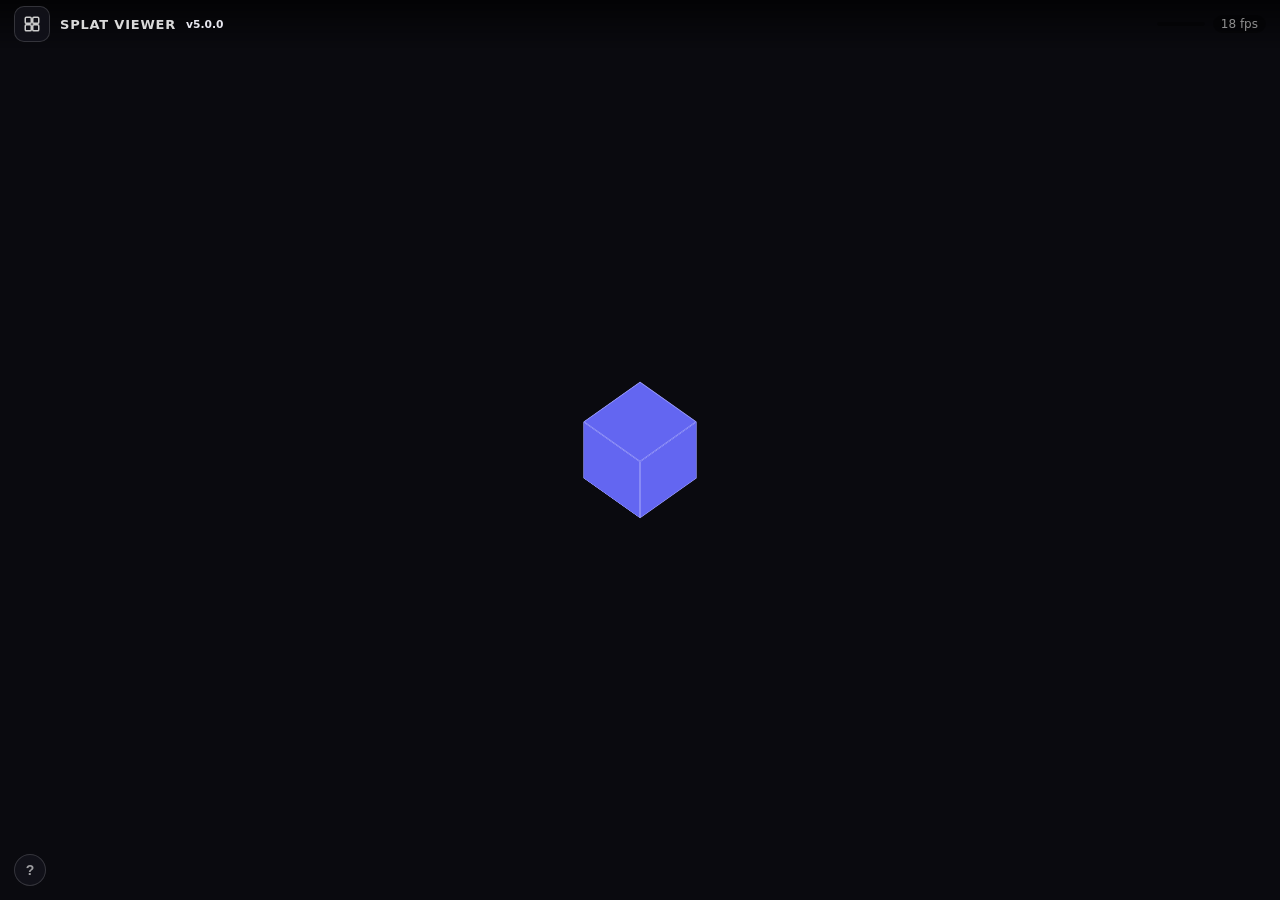
==== index.html @ e03b316d "Update index.html" ====
<!DOCTYPE html>
<html lang="en" dir="ltr">

<head>
	<title>Gaussian Splat Viewer</title>
	<meta charset="utf-8" />
	<meta name="viewport" content="width=device-width, initial-scale=1, minimum-scale=1, maximum-scale=1, user-scalable=no" />
	<meta name="apple-mobile-web-app-capable" content="yes" />
	<meta name="mobile-web-app-capable" content="yes" />
	<meta name="apple-mobile-web-app-status-bar-style" content="black-translucent" />
	<link rel="stylesheet" href="https://unpkg.com/leaflet@1.9.4/dist/leaflet.css" integrity="sha256-p4NxAoJBhIIN+hmNHrzRCf9tD/miZyoHS5obTRR9BMY=" crossorigin="" />
	<script src="https://unpkg.com/leaflet@1.9.4/dist/leaflet.js"></script>
	<style>
		/* Highlight for active splat marker on map */
		.splat-marker.active .splat-marker-thumb {
			box-shadow: 0 0 0 4px #22c55e, 0 2px 12px rgba(0,0,0,0.6);
			border-color: #22c55e;
		}
		*, *::before, *::after { box-sizing: border-box; }


		   body {
			   overflow: hidden;
			   margin: 0;
			   height: 100svh;
			   width: 100vw;
			   font-family: 'Segoe UI', system-ui, sans-serif;
			   background: #0a0a0f;
			   color: #e8e8f0;
			   /* Add safe area for iOS/Android */
			   padding-top: env(safe-area-inset-top, 0px);
			   padding-bottom: env(safe-area-inset-bottom, 0px);
			   padding-left: env(safe-area-inset-left, 0px);
			   padding-right: env(safe-area-inset-right, 0px);
		   }

		   #canvas {
			   display: block;
			   position: absolute;
			   top: env(safe-area-inset-top, 0px);
			   left: env(safe-area-inset-left, 0px);
			   width: calc(100vw - env(safe-area-inset-left, 0px) - env(safe-area-inset-right, 0px));
			   height: calc(100svh - env(safe-area-inset-top, 0px) - env(safe-area-inset-bottom, 0px));
			   touch-action: none;
		   }

		/* ── Top HUD ── */
		#hud-top {
			position: absolute;
			top: 0; left: 0; right: 0;
			height: 48px;
			z-index: 200;
			display: flex;
			align-items: center;
			padding: 0 14px;
			gap: 10px;
			background: linear-gradient(to bottom, rgba(0,0,0,0.65), transparent);
			pointer-events: none;
		}

		#hud-left {
			display: flex;
			align-items: center;
			gap: 10px;
			min-width: 0;
		}

		#hud-right {
			display: flex;
			align-items: center;
			gap: 8px;
			margin-left: auto;
		}

		#app-title {
			font-size: 13px;
			font-weight: 600;
			letter-spacing: 0.06em;
			color: rgba(255,255,255,0.85);
			text-transform: uppercase;
			white-space: nowrap;
		}

		#fps {
			font-size: 12px;
			font-variant-numeric: tabular-nums;
			color: rgba(255,255,255,0.55);
			background: rgba(0,0,0,0.35);
			padding: 2px 8px;
			border-radius: 20px;
		}

		#camid {
			font-size: 12px;
			color: rgba(255,255,255,0.55);
			background: rgba(0,0,0,0.35);
			padding: 2px 8px;
			border-radius: 20px;
			min-width: 48px;
			text-align: center;
		}

		/* ── Splat browser button ── */
		#splat-browser-btn {
			position: relative;
			z-index: 510;
			width: 36px; height: 36px;
			border-radius: 10px;
			border: 1px solid rgba(255,255,255,0.15);
			background: rgba(20,20,30,0.75);
			backdrop-filter: blur(8px);
			cursor: pointer;
			display: flex; align-items: center; justify-content: center;
			pointer-events: all;
			transition: background 0.2s;
		}
		#splat-browser-btn:hover { background: rgba(40,40,60,0.85); }
		#splat-browser-btn svg { width: 18px; height: 18px; fill: none; stroke: #ccc; stroke-width: 2; }

		/* ── Full-page splat browser overlay ── */
		   #splat-overlay {
			   position: fixed;
			   inset: 0;
			   z-index: 500;
			   background: rgba(6,6,14,0.97);
			   backdrop-filter: blur(20px);
			   display: flex;
			   flex-direction: column;
			   opacity: 0;
			   pointer-events: none;
			   transition: opacity 0.22s ease;
			   height: 100svh;
			   width: 100vw;
			   overflow: hidden;
		   }
		   #splat-overlay.open {
			   opacity: 1;
			   pointer-events: all;
		   }

		   #overlay-header {
			   display: flex;
			   align-items: center;
			   gap: 14px;
			   padding: 16px 24px 12px;
			   border-bottom: 1px solid rgba(255,255,255,0.07);
			   flex-shrink: 0;
		   }
		#overlay-close {
			width: 34px; height: 34px;
			border-radius: 8px;
			border: 1px solid rgba(255,255,255,0.15);
			background: rgba(255,255,255,0.07);
			color: rgba(255,255,255,0.75);
			cursor: pointer;
			display: flex; align-items: center; justify-content: center;
			font-size: 15px;
			transition: background 0.15s;
			flex-shrink: 0;
		}
		#overlay-close:hover { background: rgba(255,255,255,0.16); }
		#overlay-title {
			font-size: 16px;
			font-weight: 700;
			color: rgba(255,255,255,0.9);
			letter-spacing: 0.03em;
		}
		#overlay-count {
			font-size: 12px;
			color: rgba(255,255,255,0.3);
			margin-left: 2px;
		}

		/* ── Map button in overlay header ── */
		#overlay-map-btn {
			margin-left: auto;
			width: 34px; height: 34px;
			border-radius: 8px;
			border: 1px solid rgba(255,255,255,0.15);
			background: rgba(255,255,255,0.07);
			color: rgba(255,255,255,0.75);
			cursor: pointer;
			display: flex; align-items: center; justify-content: center;
			font-size: 16px;
			transition: background 0.15s;
			flex-shrink: 0;
		}
		#overlay-map-btn:hover { background: rgba(255,255,255,0.16); }

		/* ── Map overlay ── */
		#map-overlay {
			position: fixed;
			inset: 0;
			z-index: 600;
			background: rgba(6,6,14,0.98);
			display: flex;
			flex-direction: column;
			opacity: 0;
			pointer-events: none;
			transition: opacity 0.22s ease;
			height: 100svh;
			width: 100vw;
			overflow: hidden;
		}
		#map-overlay.open {
			opacity: 1;
			pointer-events: all;
		}
		#map-header {
			display: flex;
			align-items: center;
			gap: 14px;
			padding: 16px 24px 12px;
			border-bottom: 1px solid rgba(255,255,255,0.07);
			flex-shrink: 0;
		}
		#map-close {
			width: 34px; height: 34px;
			border-radius: 8px;
			border: 1px solid rgba(255,255,255,0.15);
			background: rgba(255,255,255,0.07);
			color: rgba(255,255,255,0.75);
			cursor: pointer;
			display: flex; align-items: center; justify-content: center;
			font-size: 15px;
			transition: background 0.15s;
			flex-shrink: 0;
		}
		#map-close:hover { background: rgba(255,255,255,0.16); }
		#map-title {
			font-size: 16px;
			font-weight: 700;
			color: rgba(255,255,255,0.9);
			letter-spacing: 0.03em;
		}
		#leaflet-map {
			flex: 1 1 0;
			min-height: 0;
			width: 100%;
		}
		/* Custom splat waypoint marker */
		.splat-marker {
			width: 72px;
			cursor: pointer;
			text-align: center;
		}
		.splat-marker-thumb {
			width: 64px; height: 40px;
			border-radius: 8px;
			overflow: hidden;
			border: 2px solid rgba(99,102,241,0.8);
			box-shadow: 0 2px 12px rgba(0,0,0,0.6);
			background: #1e1e3a;
			display: flex; align-items: center; justify-content: center;
			font-size: 22px;
			margin: 0 auto;
		}
		.splat-marker-thumb img {
			width: 100%; height: 100%;
			object-fit: cover;
			display: block;
		}
		.splat-marker-label {
			margin-top: 3px;
			font-size: 10px;
			font-weight: 600;
			color: #fff;
			text-shadow: 0 1px 4px rgba(0,0,0,0.9);
			white-space: nowrap;
			overflow: hidden;
			text-overflow: ellipsis;
			max-width: 72px;
		}
		.splat-marker-pin {
			width: 2px; height: 8px;
			background: rgba(99,102,241,0.8);
			margin: 0 auto;
		}

		   #overlay-filters {
			   display: flex;
			   align-items: center;
			   gap: 8px;
			   padding: 10px 24px;
			   flex-wrap: wrap;
			   flex-shrink: 0;
		   }
		.filter-chip {
			padding: 5px 14px;
			border-radius: 20px;
			border: 1px solid rgba(255,255,255,0.14);
			background: rgba(255,255,255,0.05);
			color: rgba(255,255,255,0.55);
			font-size: 12px;
			cursor: pointer;
			transition: background 0.15s, border-color 0.15s, color 0.15s;
			white-space: nowrap;
			user-select: none;
		}
		.filter-chip:hover { background: rgba(255,255,255,0.1); color: #fff; }
		.filter-chip.active {
			background: rgba(99,102,241,0.22);
			border-color: rgba(99,102,241,0.65);
			color: #a5b4fc;
		}
		#year-filter {
			padding: 5px 10px;
			border-radius: 20px;
			border: 1px solid rgba(255,255,255,0.14);
			background: rgba(255,255,255,0.05);
			color: rgba(255,255,255,0.55);
			font-size: 12px;
			cursor: pointer;
			outline: none;
			margin-left: auto;
		}
		#year-filter option { background: #1a1a2e; color: #fff; }

		   #splat-grid {
			   flex: 1 1 0;
			   min-height: 0;
			   overflow-y: auto;
			   overflow-x: hidden;
			   padding: 20px 24px;
			   display: grid;
			   grid-template-columns: repeat(auto-fill, 280px);
			   grid-auto-rows: min-content;
			   gap: 14px;
			   align-content: start;
			   justify-content: center;
			   -webkit-overflow-scrolling: touch;
		   }
		#splat-grid::-webkit-scrollbar { width: 6px; }
		#splat-grid::-webkit-scrollbar-thumb { background: rgba(255,255,255,0.14); border-radius: 3px; }

		   .splat-card {
			   border-radius: 12px;
			   overflow: hidden;
			   cursor: pointer;
			   border: 1.5px solid rgba(255,255,255,0.07);
			   background: rgba(255,255,255,0.04);
			   transition: border-color 0.15s, transform 0.15s, box-shadow 0.15s;
			   position: relative;
		   }
		.splat-card:hover {
			border-color: rgba(255,255,255,0.2);
			transform: translateY(-2px);
			box-shadow: 0 8px 24px rgba(0,0,0,0.45);
		}
		.splat-card.active {
			border-color: rgba(99,102,241,0.7);
			box-shadow: 0 0 0 2px rgba(99,102,241,0.22), 0 8px 24px rgba(0,0,0,0.45);
		}
		.splat-card-thumb {
			width: 100%;
			aspect-ratio: 16 / 10;
			background: linear-gradient(135deg, #1e1e3a 0%, #2a2a50 100%);
			overflow: hidden;
		}
		.splat-card-thumb img {
			width: 100%; height: 100%;
			object-fit: cover;
			display: block;
			transition: transform 0.3s;
		}
		.splat-card:hover .splat-card-thumb img { transform: scale(1.05); }
		.splat-card-thumb-emoji {
			display: flex; align-items: center; justify-content: center;
			font-size: 32px;
			width: 100%; height: 100%;
		}
		.splat-card-body { padding: 10px 12px 12px; }
		.splat-card-name {
			font-size: 13px;
			font-weight: 600;
			color: rgba(255,255,255,0.88);
			margin-bottom: 5px;
			white-space: nowrap;
			overflow: hidden;
			text-overflow: ellipsis;
		}
		.splat-card-meta {
			display: flex;
			align-items: center;
			gap: 5px;
			flex-wrap: wrap;
		}
		.splat-tag {
			font-size: 10px;
			padding: 2px 7px;
			border-radius: 10px;
			background: rgba(99,102,241,0.16);
			color: #a5b4fc;
			border: 1px solid rgba(99,102,241,0.28);
			white-space: nowrap;
		}
		.splat-year {
			font-size: 10px;
			padding: 2px 7px;
			border-radius: 10px;
			background: rgba(255,255,255,0.07);
			color: rgba(255,255,255,0.4);
			border: 1px solid rgba(255,255,255,0.1);
			margin-left: auto;
		}
		.splat-card-active-badge {
			position: absolute;
			top: 8px; right: 8px;
			background: rgba(99,102,241,0.88);
			color: #fff;
			font-size: 10px;
			font-weight: 700;
			padding: 2px 8px;
			border-radius: 10px;
			letter-spacing: 0.04em;
		}
		#overlay-empty {
			grid-column: 1 / -1;
			text-align: center;
			padding: 60px 0;
			color: rgba(255,255,255,0.25);
			font-size: 14px;
		}

		/* ── Help panel (bottom-left) ── */
		#help-toggle {
			position: absolute;
			bottom: 14px; left: 14px;
			z-index: 200;
			width: 32px; height: 32px;
			border-radius: 50%;
			border: 1px solid rgba(255,255,255,0.15);
			background: rgba(20,20,30,0.75);
			backdrop-filter: blur(8px);
			cursor: pointer;
			display: flex; align-items: center; justify-content: center;
			font-size: 14px; font-weight: 700;
			color: rgba(255,255,255,0.6);
			pointer-events: all;
			transition: background 0.2s;
		}
		#help-toggle:hover { background: rgba(40,40,60,0.9); }

		#help-panel {
			position: absolute;
			bottom: 54px; left: 14px;
			z-index: 200;
			width: 240px;
			background: rgba(10,10,20,0.92);
			backdrop-filter: blur(12px);
			border: 1px solid rgba(255,255,255,0.1);
			border-radius: 12px;
			padding: 14px;
			font-size: 11px;
			line-height: 1.7;
			color: rgba(255,255,255,0.7);
			display: none;
			pointer-events: all;
		}
		#help-panel.show { display: block; }
		#help-panel h4 {
			margin: 0 0 8px;
			font-size: 11px;
			letter-spacing: 0.08em;
			text-transform: uppercase;
			color: rgba(255,255,255,0.4);
		}
		#help-panel .help-row {
			display: flex; justify-content: space-between; gap: 8px;
		}
		#help-panel .help-key {
			background: rgba(255,255,255,0.1);
			border-radius: 4px;
			padding: 1px 5px;
			font-family: monospace;
			font-size: 10px;
			color: #a5b4fc;
		}

		/* ── Loading spinner ── */
		.scene, #message {
			position: absolute;
			display: flex;
			top: 0; right: 0; left: 0; bottom: 0;
			z-index: 2;
			height: 100%; width: 100%;
			align-items: center;
			justify-content: center;
		}
		#message {
			font-weight: bold;
			font-size: large;
			color: #f87171;
			pointer-events: none;
		}
		.cube-wrapper { transform-style: preserve-3d; }
		.cube {
			transform-style: preserve-3d;
			transform: rotateX(45deg) rotateZ(45deg);
			animation: rotation 2s infinite;
		}
		.cube-faces {
			transform-style: preserve-3d;
			height: 80px; width: 80px;
			position: relative;
			transform-origin: 0 0;
			transform: translateX(0) translateY(0) translateZ(-40px);
		}
		.cube-face {
			position: absolute;
			inset: 0;
			background: #6366f1;
			border: solid 1px rgba(255,255,255,0.3);
		}
		.cube-face.top    { transform: translateZ(80px); }
		.cube-face.front  { transform-origin: 0 50%; transform: rotateY(-90deg); }
		.cube-face.back   { transform-origin: 0 50%; transform: rotateY(-90deg) translateZ(-80px); }
		.cube-face.right  { transform-origin: 50% 0; transform: rotateX(-90deg) translateY(-80px); }
		.cube-face.left   { transform-origin: 50% 0; transform: rotateX(-90deg) translateY(-80px) translateZ(80px); }
		@keyframes rotation {
			0%   { transform: rotateX(45deg) rotateY(0) rotateZ(45deg);  animation-timing-function: cubic-bezier(0.17,0.84,0.44,1); }
			50%  { transform: rotateX(45deg) rotateY(0) rotateZ(225deg); animation-timing-function: cubic-bezier(0.76,0.05,0.86,0.06); }
			100% { transform: rotateX(45deg) rotateY(0) rotateZ(405deg); animation-timing-function: cubic-bezier(0.17,0.84,0.44,1); }
		}

		/* ── Progress bar ── */
		#progress {
			position: absolute;
			top: 0; left: 0;
			height: 3px;
			background: linear-gradient(to right, #6366f1, #a78bfa);
			z-index: 999;
			transition: width 0.1s ease-in-out;
			border-radius: 0 2px 2px 0;
			box-shadow: 0 0 8px rgba(99,102,241,0.6);
		}

		/* ── Mobile joysticks ── */
		#joystick-left, #joystick-right {
			display: none;
			position: absolute;
			bottom: 30px;
			z-index: 400;
			width: 110px; height: 110px;
			border-radius: 50%;
			background: rgba(255,255,255,0.06);
			border: 1.5px solid rgba(255,255,255,0.18);
			backdrop-filter: blur(4px);
			touch-action: none;
		}
		#joystick-left  { left: 30px; }
		#joystick-right { right: 30px; }

		.joystick-knob {
			position: absolute;
			width: 44px; height: 44px;
			border-radius: 50%;
			background: rgba(99,102,241,0.75);
			border: 2px solid rgba(255,255,255,0.4);
			top: 50%; left: 50%;
			transform: translate(-50%, -50%);
			pointer-events: none;
			box-shadow: 0 0 12px rgba(99,102,241,0.5);
		}

		.joystick-label {
			position: absolute;
			top: -22px; left: 50%;
			transform: translateX(-50%);
			font-size: 10px;
			letter-spacing: 0.06em;
			color: rgba(255,255,255,0.4);
			text-transform: uppercase;
			white-space: nowrap;
			pointer-events: none;
		}

		@media (pointer: coarse) {
			#joystick-left, #joystick-right { display: block; }
			#help-toggle, #help-panel { display: none !important; }
		}

		body.nohf .nohf { display: none; }
		body.nohf #progress, body.nohf .cube-face { background: #ff9d0d; }
	</style>
</head>

<body>
	<script>
		if (location.host.includes('hf.space')) document.body.classList.add('nohf');
	</script>

	<canvas id="canvas"></canvas>

	<!-- Top HUD -->
	<div id="hud-top">
		<div id="hud-left">
			<button id="splat-browser-btn" title="Browse scenes">
				<svg viewBox="0 0 24 24"><rect x="3" y="3" width="8" height="8" rx="1.5"/><rect x="13" y="3" width="8" height="8" rx="1.5"/><rect x="3" y="13" width="8" height="8" rx="1.5"/><rect x="13" y="13" width="8" height="8" rx="1.5"/></svg>
			</button>
			<span id="app-title" class="nohf">Splat Viewer</span>
			<span id="version" class="nohf"><h6>v5.0.0</h6></span>
		</div>
		<div id="hud-right">
			<span id="camid"></span>
			<span id="fps"></span>
		</div>
	</div>

	<!-- Full-page splat browser overlay -->
	<div id="splat-overlay">
		<div id="overlay-header">
			<button id="overlay-close" title="Close">✕</button>
			<span id="overlay-title">Gaussian Splats [Scenes]</span>
			<span id="overlay-count"></span>
			<button id="overlay-map-btn" title="World map">🗺️</button>
		</div>
		<div id="overlay-filters">
			<!-- populated by JS -->
		</div>
		<div id="splat-grid">
			<!-- populated by JS -->
		</div>
	</div>

	<!-- Map overlay -->
	<div id="map-overlay">
		<div id="map-header">
			<button id="map-close" title="Close map">✕</button>
			<span id="map-title">Scene Locations</span>
		</div>
		<div id="leaflet-map"></div>
	</div>

	<!-- Progress bar -->
	<div id="progress"></div>

	<!-- Error message -->
	<div id="message"></div>

	<!-- Loading spinner -->
	<div class="scene" id="spinner">
		<div class="cube-wrapper">
			<div class="cube">
				<div class="cube-faces">
					<div class="cube-face bottom"></div>
					<div class="cube-face top"></div>
					<div class="cube-face left"></div>
					<div class="cube-face right"></div>
					<div class="cube-face back"></div>
					<div class="cube-face front"></div>
				</div>
			</div>
		</div>
	</div>

	<!-- Help button + panel -->
	<button id="help-toggle" title="Controls">?</button>
	<div id="help-panel">
		<h4>Controls</h4>
		<div class="help-row"><span>Move</span><span><span class="help-key">W</span><span class="help-key">A</span><span class="help-key">S</span><span class="help-key">D</span></span></div>
		<div class="help-row"><span>Up / Down</span><span><span class="help-key">Space</span> / <span class="help-key">Ctrl</span></span></div>
		<div class="help-row"><span>Sprint</span><span><span class="help-key">Shift</span></span></div>
		<div class="help-row"><span>Look</span><span>Click + Mouse</span></div>
		<div class="help-row"><span>Release mouse</span><span><span class="help-key">Esc</span></span></div>
		<div id="help-save-view-row" class="help-row"><span>Save view</span><span><span class="help-key">V</span></span></div>
		<div class="help-row" style="margin-top:6px;color:rgba(255,255,255,0.4);font-size:10px;"><span>Drop .ply to load</span></div>
	</div>

	<!-- Mobile joysticks -->
	<div id="joystick-left">
		<div class="joystick-knob" id="knob-left"></div>
		<div class="joystick-label">Move</div>
	</div>
	<div id="joystick-right">
		<div class="joystick-knob" id="knob-right"></div>
		<div class="joystick-label">Look</div>
	</div>

	<script src="main.js"></script>
	<script>
		// ── Map overlay logic ──
		const mapOverlayEl = document.getElementById('map-overlay');
		const mapOpenBtn = document.getElementById('overlay-map-btn');
		const mapCloseBtn = document.getElementById('map-close');
		let leafletMap = null;
		let mapMarkers = [];


		function openMap() {
			mapOverlayEl.classList.add('open');
			// Init map lazily
			if (!leafletMap) {
				leafletMap = L.map('leaflet-map', { zoomControl: true }).setView([55.6, 12.34], 11);
				L.tileLayer(
				'https://server.arcgisonline.com/ArcGIS/rest/services/World_Imagery/MapServer/tile/{z}/{y}/{x}',
				{
					maxZoom: 19,
					attribution: '&copy; Esri & contributors'
				}
				).addTo(leafletMap);
			} else {
				// Remove old markers
				mapMarkers.forEach(m => leafletMap.removeLayer(m));
				mapMarkers = [];
				setTimeout(() => leafletMap.invalidateSize(), 50);
			}
			// Always (re)populate markers from splatLibrary
			if (typeof splatLibrary !== 'undefined') {
				let activeMarker = null;
				splatLibrary.forEach((splat, idx) => {
					if (splat.lat == null || splat.lng == null) return;
					const isActive = (typeof activeSplatIndex !== 'undefined' && idx === activeSplatIndex);
					const thumbHtml = splat.image
						? `<div class="splat-marker-thumb"><img src="${splat.image}" alt=""></div>`
						: `<div class="splat-marker-thumb">${splat.emoji || '📍'}</div>`;
					const markerHtml = `<div class="splat-marker${isActive ? ' active' : ''}">${thumbHtml}<div class="splat-marker-pin"></div><div class="splat-marker-label">${splat.name}</div></div>`;
					const icon = L.divIcon({
						html: markerHtml,
						className: '',
						iconSize: [72, 68],
						iconAnchor: [36, 48],
						popupAnchor: [0, -50],
					});
					const marker = L.marker([splat.lat, splat.lng], { icon }).addTo(leafletMap);
					mapMarkers.push(marker);
					if (isActive) activeMarker = marker;
					const popupThumb = splat.image
						? `<img src="${splat.image}" style="width:160px;height:100px;object-fit:cover;border-radius:6px;display:block;margin-bottom:6px;">`
						: `<div style="font-size:36px;text-align:center;margin-bottom:6px;">${splat.emoji || '📍'}</div>`;
					// Add a button to activate the splat
					const popupHtml = `
						<div style="font-family:'Segoe UI',sans-serif;min-width:160px;">
							${popupThumb}
							<b style="font-size:13px;">${splat.name}</b><br>
							<span style="font-size:11px;color:#666;">${splat.desc || ''}</span><br>
							<button onclick="activateSplatFromMap(${idx})" style="margin-top:8px;margin-right:6px;padding:4px 14px;border-radius:7px;border:none;background:#6366f1;color:#fff;font-weight:600;cursor:pointer;">Goto</button>
							<a href="https://www.google.com/maps/search/?api=1&query=${encodeURIComponent(splat.lat)},${encodeURIComponent(splat.lng)}" target="_blank" rel="noopener" style="margin-top:8px;padding:4px 14px;border-radius:7px;border:none;background:#22c55e;color:#fff;font-weight:600;cursor:pointer;text-decoration:none;display:inline-block;">Google Maps</a>
						</div>
					`;
					marker.bindPopup(popupHtml);
				});
				// Open popup for active marker if present
				if (activeMarker) setTimeout(() => activeMarker.openPopup(), 150);
			}
			setTimeout(() => leafletMap.invalidateSize(), 80);
		}

		function closeMap() {
			mapOverlayEl.classList.remove('open');
		}

		mapOpenBtn.addEventListener('click', openMap);
		mapCloseBtn.addEventListener('click', closeMap);
		// Close on Escape
		document.addEventListener('keydown', (e) => { if (e.key === 'Escape') closeMap(); });
		// Expose function globally
		window.activateSplatFromMap = function(idx) {
			if (typeof splatLibrary !== 'undefined' && splatLibrary[idx]) {
				activeSplatIndex = idx;
				localStorage.setItem("activeSplatIndex", idx);
				// Close map overlay
				closeMap();
				// Properly close splat-overlay and reset overlayOpen so mouse capture works
				if (typeof window.closeOverlay === 'function') window.closeOverlay();
				// Load the splat
				if (typeof window.loadSplat === 'function') window.loadSplat(splatLibrary[idx]);
			}
		}
	</script>
</body>

</html>
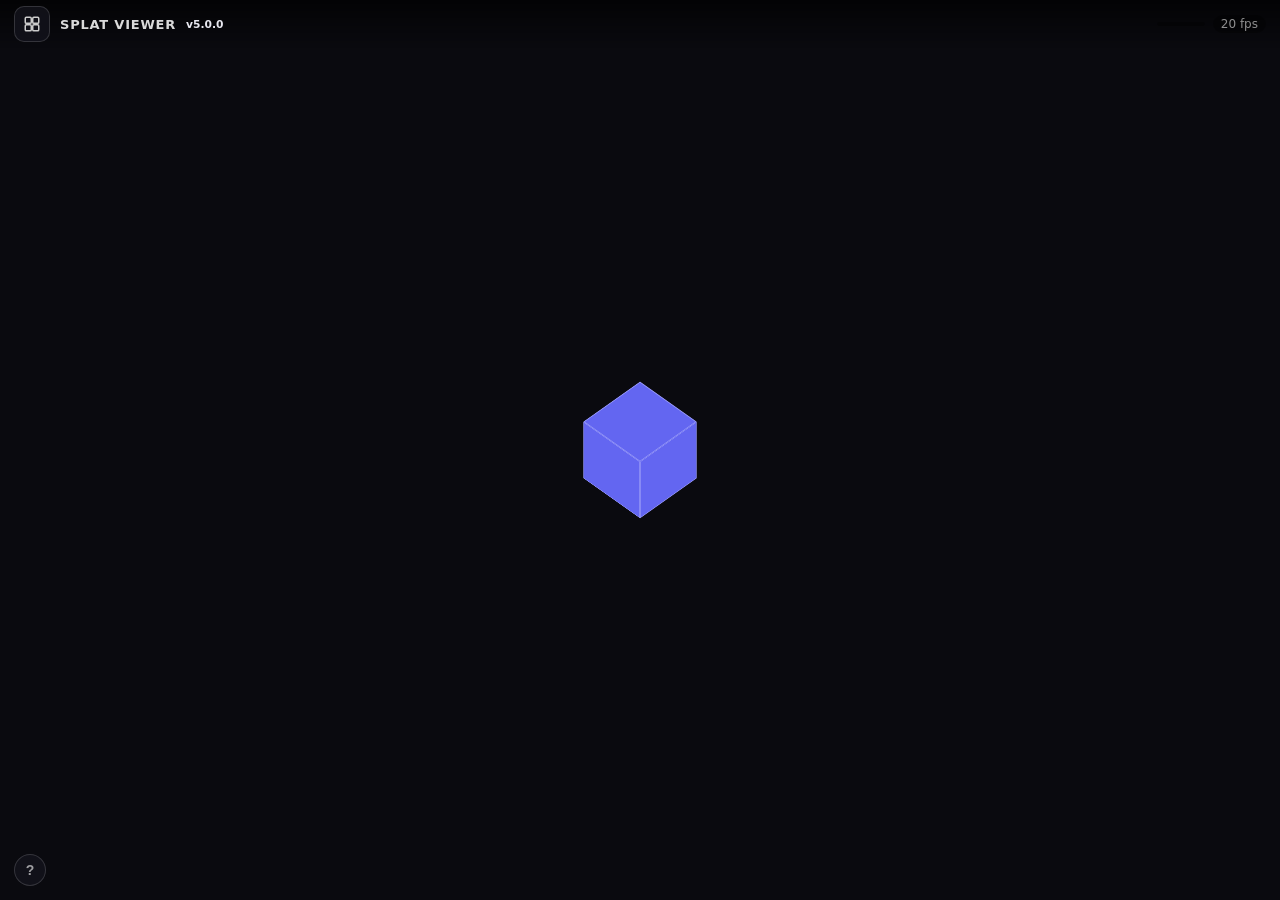
==== commit 1d1a90e4: "Add files via upload" ====
--- a/index.html
+++ b/index.html
@@ -414,6 +414,22 @@
 			border-radius: 10px;
 			letter-spacing: 0.04em;
 		}
+		.splat-size-badge {
+			position: absolute;
+			top: 8px; left: 8px;
+			font-size: 10px;
+			font-weight: 700;
+			padding: 2px 8px;
+			border-radius: 10px;
+			letter-spacing: 0.04em;
+			color: #fff;
+		}
+		.splat-size-badge.size-tiny     { background: rgba(100,116,139,0.85); }
+		.splat-size-badge.size-small    { background: rgba(34,197,94,0.82);   }
+		.splat-size-badge.size-medium   { background: rgba(59,130,246,0.85);  }
+		.splat-size-badge.size-large    { background: rgba(168,85,247,0.85);  }
+		.splat-size-badge.size-huge     { background: rgba(245,158,11,0.88);  }
+		.splat-size-badge.size-gigantic { background: rgba(239,68,68,0.88);   }
 		#overlay-empty {
 			grid-column: 1 / -1;
 			text-align: center;
@@ -770,4 +786,4 @@
 	</script>
 </body>
 
-</html>
+</html>
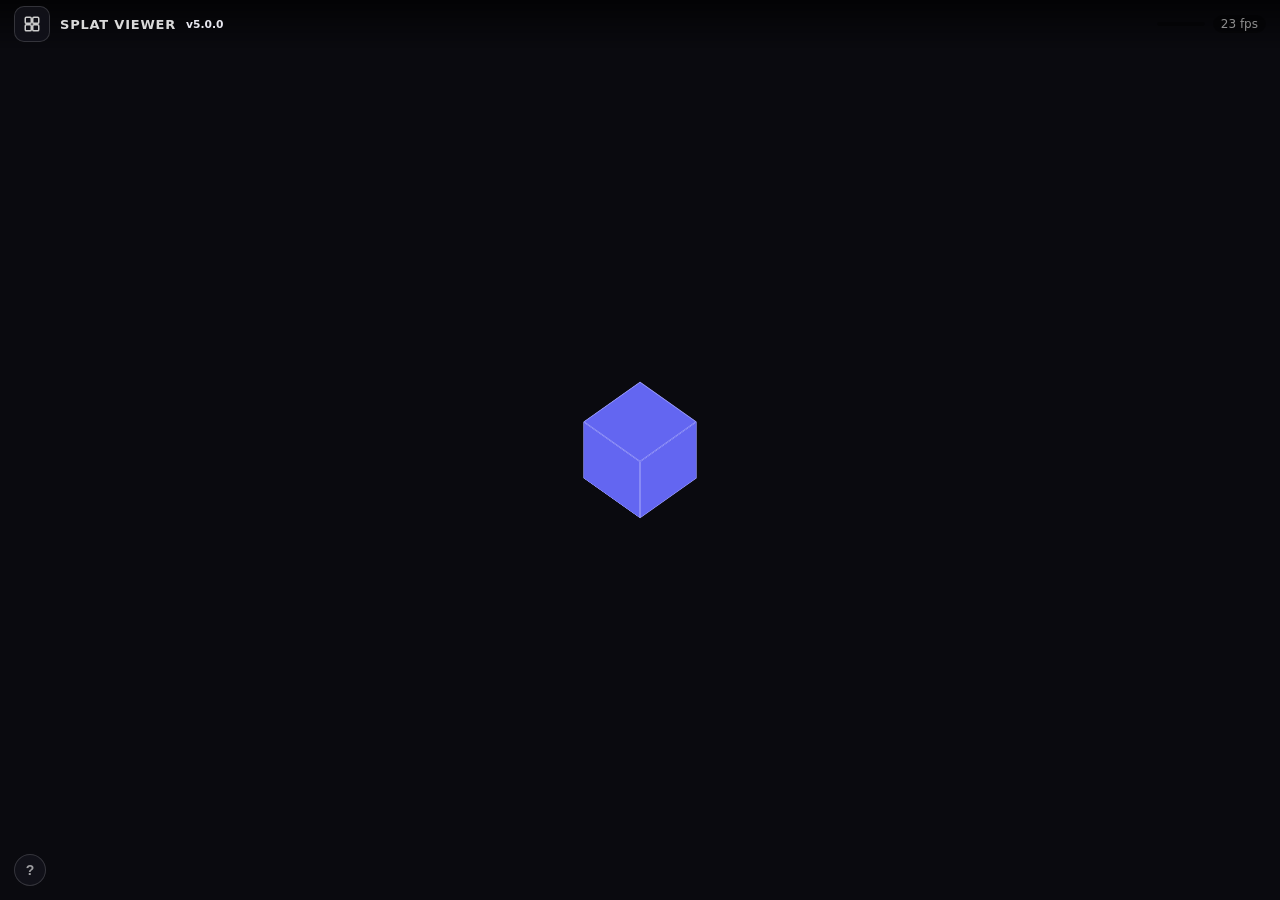
==== commit 8c6f00c6: "Add files via upload" ====
--- a/index.html
+++ b/index.html
@@ -278,13 +278,120 @@
 		}
 
 		   #overlay-filters {
+			   padding: 0;
+			   flex-shrink: 0;
+			   border-bottom: 1px solid rgba(255,255,255,0.07);
 			   display: flex;
-			   align-items: center;
-			   gap: 8px;
-			   padding: 10px 24px;
-			   flex-wrap: wrap;
-			   flex-shrink: 0;
+			   flex-direction: column;
 		   }
+		/* Filter toggle bar (always visible) */
+		.filter-bar {
+			display: flex;
+			align-items: center;
+			gap: 10px;
+			padding: 8px 24px;
+			cursor: pointer;
+			user-select: none;
+			min-height: 42px;
+		}
+		.filter-bar:hover { background: rgba(255,255,255,0.03); }
+		.filter-bar-label {
+			font-size: 11px;
+			font-weight: 700;
+			letter-spacing: 0.07em;
+			text-transform: uppercase;
+			color: rgba(255,255,255,0.35);
+			flex-shrink: 0;
+		}
+		.filter-bar-arrow {
+			font-size: 10px;
+			color: rgba(255,255,255,0.3);
+			transition: transform 0.2s;
+			flex-shrink: 0;
+			margin-right: 4px;
+		}
+		.filter-bar-arrow.open { transform: rotate(90deg); }
+		.filter-active-chips {
+			display: flex;
+			gap: 5px;
+			flex-wrap: wrap;
+			flex: 1;
+			min-width: 0;
+			align-items: center;
+		}
+		.filter-active-chip {
+			font-size: 10px;
+			padding: 2px 8px;
+			border-radius: 10px;
+			background: rgba(99,102,241,0.22);
+			color: #a5b4fc;
+			border: 1px solid rgba(99,102,241,0.55);
+			white-space: nowrap;
+			cursor: pointer;
+		}
+		.filter-active-chip:hover { background: rgba(99,102,241,0.38); }
+		.filter-clear-btn {
+			font-size: 10px;
+			padding: 2px 8px;
+			border-radius: 10px;
+			background: rgba(255,255,255,0.07);
+			color: rgba(255,255,255,0.4);
+			border: 1px solid rgba(255,255,255,0.12);
+			cursor: pointer;
+			white-space: nowrap;
+			flex-shrink: 0;
+		}
+		.filter-clear-btn:hover { background: rgba(255,255,255,0.14); color: #fff; }
+		/* Expandable panel */
+		.filter-panel {
+			display: none;
+			flex-direction: column;
+			gap: 4px;
+			padding: 4px 24px 14px;
+			overflow-y: auto;
+			max-height: 40vh;
+			-webkit-overflow-scrolling: touch;
+		}
+		.filter-panel.open { display: flex; }
+		.filter-group {
+			display: flex;
+			flex-direction: row;
+			align-items: center;
+			gap: 6px;
+			flex-wrap: wrap;
+			padding: 3px 0;
+		}
+		.filter-group-header {
+			display: none;
+		}
+		.filter-group-label {
+			font-size: 10px;
+			font-weight: 700;
+			letter-spacing: 0.08em;
+			text-transform: uppercase;
+			color: rgba(255,255,255,0.28);
+			min-width: 44px;
+			flex-shrink: 0;
+		}
+		.filter-group-arrow { display: none; }
+		.filter-group-chips {
+			display: none;
+			flex-wrap: wrap;
+			gap: 6px;
+		}
+		.filter-group-chips.open { display: flex; }
+		.filter-more-btn {
+			padding: 5px 12px;
+			border-radius: 20px;
+			border: 1px solid rgba(255,255,255,0.14);
+			background: rgba(255,255,255,0.05);
+			color: rgba(255,255,255,0.45);
+			font-size: 11px;
+			cursor: pointer;
+			white-space: nowrap;
+			transition: background 0.15s, color 0.15s;
+		}
+		.filter-more-btn:hover { background: rgba(255,255,255,0.12); color: #fff; }
 		.filter-chip {
 			padding: 5px 14px;
 			border-radius: 20px;
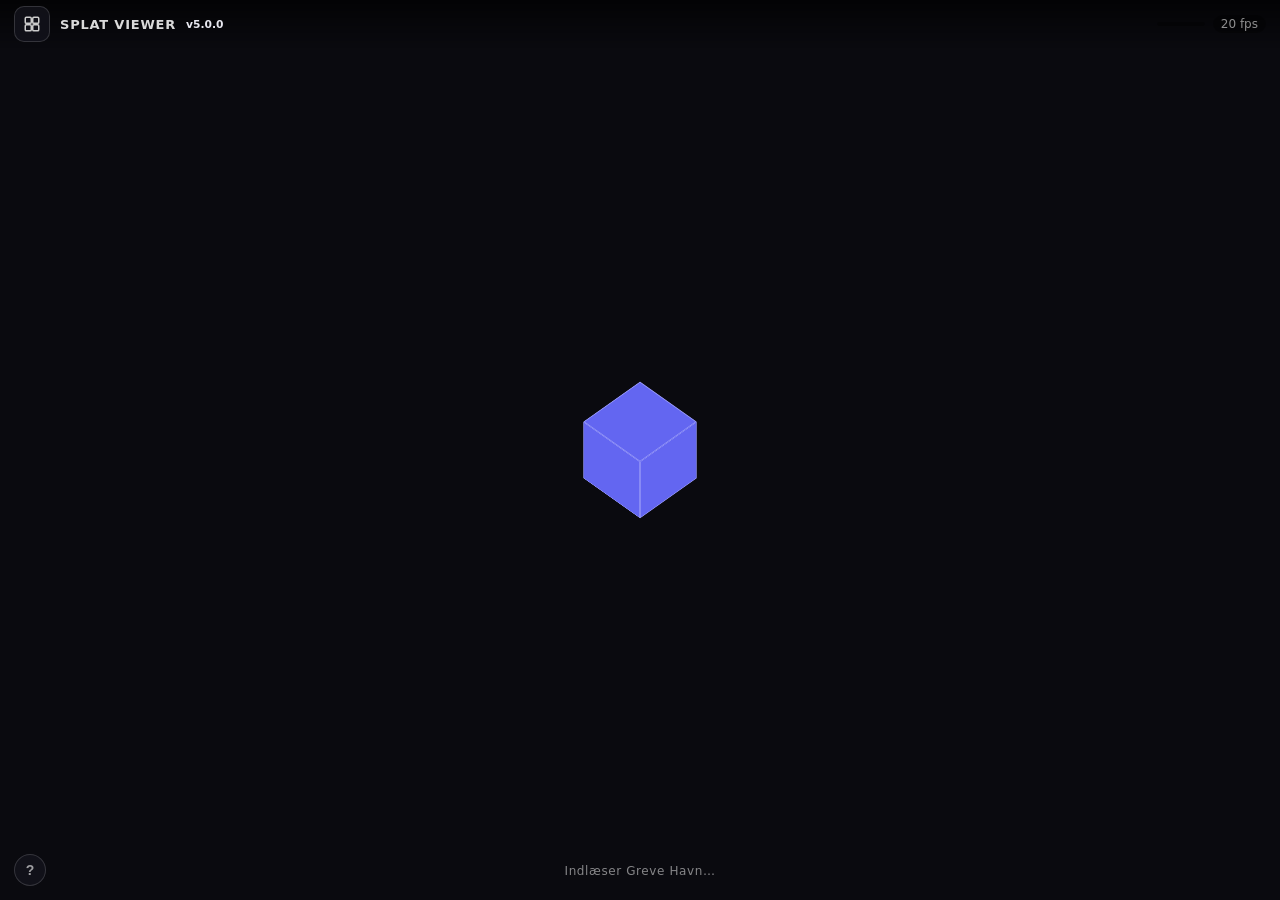
==== commit d579fc66: "Add files via upload" ====
--- a/index.html
+++ b/index.html
@@ -537,12 +537,179 @@
 		.splat-size-badge.size-large    { background: rgba(168,85,247,0.85);  }
 		.splat-size-badge.size-huge     { background: rgba(245,158,11,0.88);  }
 		.splat-size-badge.size-gigantic { background: rgba(239,68,68,0.88);   }
+
+		/* Cache badge on splat cards */
+		.splat-cache-badge {
+			position: absolute;
+			top: 30px; left: 8px;
+			font-size: 9px;
+			font-weight: 700;
+			padding: 2px 6px;
+			border-radius: 8px;
+			background: rgba(34,197,94,0.18);
+			color: #4ade80;
+			border: 1px solid rgba(34,197,94,0.35);
+			letter-spacing: 0.04em;
+			line-height: 1;
+		}
+
+		/* Settings button */
+		#overlay-settings-btn {
+			width: 34px; height: 34px;
+			border-radius: 8px;
+			border: 1px solid rgba(255,255,255,0.15);
+			background: rgba(255,255,255,0.07);
+			color: rgba(255,255,255,0.75);
+			cursor: pointer;
+			display: flex; align-items: center; justify-content: center;
+			font-size: 16px;
+			transition: background 0.15s;
+			flex-shrink: 0;
+		}
+		#overlay-settings-btn:hover { background: rgba(255,255,255,0.16); }
+		#overlay-settings-btn.active { background: rgba(99,102,241,0.25); border-color: rgba(99,102,241,0.5); }
+
+		/* Settings dropdown */
+		#settings-dropdown {
+			display: none;
+			position: absolute;
+			top: 60px; right: 16px;
+			z-index: 600;
+			background: rgba(12,12,22,0.97);
+			backdrop-filter: blur(16px);
+			border: 1px solid rgba(255,255,255,0.12);
+			border-radius: 12px;
+			padding: 12px 14px;
+			min-width: 220px;
+			box-shadow: 0 8px 32px rgba(0,0,0,0.6);
+		}
+		#settings-dropdown.open { display: block; }
+		.settings-title {
+			font-size: 10px;
+			font-weight: 700;
+			letter-spacing: 0.1em;
+			text-transform: uppercase;
+			color: rgba(255,255,255,0.3);
+			margin-bottom: 10px;
+		}
+		.settings-row {
+			display: flex;
+			align-items: center;
+			justify-content: space-between;
+			gap: 12px;
+		}
+		.settings-label {
+			font-size: 12px;
+			color: rgba(255,255,255,0.65);
+		}
+		#clear-cache-btn {
+			font-size: 11px;
+			padding: 4px 12px;
+			border-radius: 8px;
+			border: 1px solid rgba(239,68,68,0.4);
+			background: rgba(239,68,68,0.12);
+			color: #f87171;
+			cursor: pointer;
+			transition: background 0.15s;
+			white-space: nowrap;
+		}
+		#clear-cache-btn:hover { background: rgba(239,68,68,0.28); }
+		#clear-cache-btn:disabled { opacity: 0.4; cursor: default; }
+
+		/* Indeterminate progress bar (sort phase after download) */
+		@keyframes progress-shimmer {
+			0%   { background-position: -200% 0; }
+			100% { background-position: 200% 0; }
+		}
+		#progress.indeterminate {
+			width: 100% !important;
+			transition: none;
+			background: linear-gradient(90deg, rgba(99,102,241,0.15), #6366f1, #a78bfa, rgba(99,102,241,0.15));
+			background-size: 200% 100%;
+			animation: progress-shimmer 1.2s linear infinite;
+		}
 		#overlay-empty {
 			grid-column: 1 / -1;
 			text-align: center;
 			padding: 60px 0;
 			color: rgba(255,255,255,0.25);
 			font-size: 14px;
+		}
+
+		/* ── Search + Sort bar ── */
+		#overlay-search-bar {
+			display: flex;
+			align-items: center;
+			gap: 8px;
+			padding: 8px 16px;
+			border-bottom: 1px solid rgba(255,255,255,0.07);
+			flex-shrink: 0;
+		}
+		#overlay-search {
+			flex: 1;
+			background: rgba(255,255,255,0.06);
+			border: 1px solid rgba(255,255,255,0.12);
+			border-radius: 8px;
+			padding: 7px 12px 7px 32px;
+			color: rgba(255,255,255,0.85);
+			font-size: 13px;
+			outline: none;
+			font-family: inherit;
+			transition: border-color 0.15s, background 0.15s;
+		}
+		#overlay-search::placeholder { color: rgba(255,255,255,0.25); }
+		#overlay-search:focus { border-color: rgba(99,102,241,0.5); background: rgba(255,255,255,0.09); }
+		#search-icon {
+			position: absolute;
+			left: 28px;
+			color: rgba(255,255,255,0.3);
+			font-size: 13px;
+			pointer-events: none;
+		}
+		#search-wrap {
+			position: relative;
+			flex: 1;
+			display: flex;
+			align-items: center;
+		}
+		#sort-select {
+			background: rgba(255,255,255,0.06);
+			border: 1px solid rgba(255,255,255,0.12);
+			border-radius: 8px;
+			padding: 7px 10px;
+			color: rgba(255,255,255,0.65);
+			font-size: 12px;
+			outline: none;
+			font-family: inherit;
+			cursor: pointer;
+			white-space: nowrap;
+			flex-shrink: 0;
+		}
+		#sort-select option { background: #12121e; color: #fff; }
+		#sort-select:focus { border-color: rgba(99,102,241,0.5); }
+
+		/* ── Loading name label ── */
+		#loading-label {
+			position: absolute;
+			bottom: 22px;
+			left: 50%;
+			transform: translateX(-50%);
+			z-index: 10;
+			font-size: 12px;
+			color: rgba(255,255,255,0.5);
+			letter-spacing: 0.05em;
+			white-space: nowrap;
+			pointer-events: none;
+		}
+
+		/* ── Description on card ── */
+		.splat-card-desc {
+			font-size: 11px;
+			color: rgba(255,255,255,0.35);
+			margin-bottom: 6px;
+			white-space: nowrap;
+			overflow: hidden;
+			text-overflow: ellipsis;
 		}
 
 		/* ── Help panel (bottom-left) ── */
@@ -737,6 +904,27 @@
 			<span id="overlay-title">Gaussian Splats [Scenes]</span>
 			<span id="overlay-count"></span>
 			<button id="overlay-map-btn" title="World map">🗺️</button>
+			<button id="overlay-settings-btn" title="Settings">⚙️</button>
+		</div>
+		<div id="settings-dropdown">
+			<div class="settings-title">Cache</div>
+			<div class="settings-row">
+				<span class="settings-label">Splat data (session)</span>
+				<button id="clear-cache-btn">Clear all</button>
+			</div>
+		</div>
+		<div id="overlay-search-bar">
+			<div id="search-wrap">
+				<span id="search-icon">🔍</span>
+				<input id="overlay-search" type="search" placeholder="Søg scener…" autocomplete="off" spellcheck="false" />
+			</div>
+			<select id="sort-select" title="Sort order">
+				<option value="default">Standard</option>
+				<option value="name">Navn A–Z</option>
+				<option value="size-desc">Størst først</option>
+				<option value="size-asc">Mindst først</option>
+				<option value="year-desc">Nyeste først</option>
+			</select>
 		</div>
 		<div id="overlay-filters">
 			<!-- populated by JS -->
@@ -776,6 +964,7 @@
 			</div>
 		</div>
 	</div>
+	<div id="loading-label"></div>
 
 	<!-- Help button + panel -->
 	<button id="help-toggle" title="Controls">?</button>
@@ -786,6 +975,7 @@
 		<div class="help-row"><span>Sprint</span><span><span class="help-key">Shift</span></span></div>
 		<div class="help-row"><span>Look</span><span>Click + Mouse</span></div>
 		<div class="help-row"><span>Release mouse</span><span><span class="help-key">Esc</span></span></div>
+		<div class="help-row"><span>Browse scenes</span><span><span class="help-key">B</span></span></div>
 		<div id="help-save-view-row" class="help-row"><span>Save view</span><span><span class="help-key">V</span></span></div>
 		<div class="help-row" style="margin-top:6px;color:rgba(255,255,255,0.4);font-size:10px;"><span>Drop .ply to load</span></div>
 	</div>
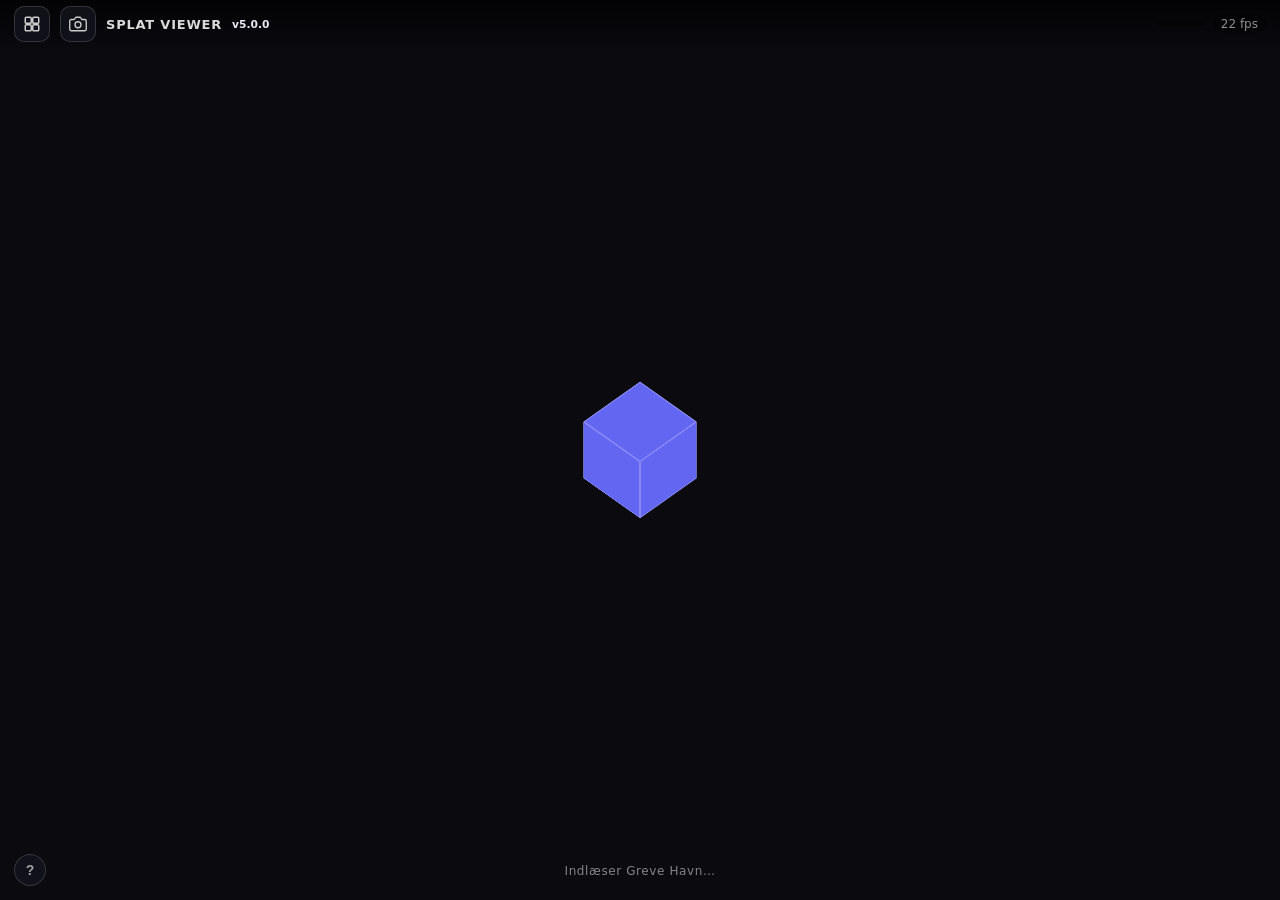
==== commit 2510aa78: "Add files via upload" ====
--- a/index.html
+++ b/index.html
@@ -131,7 +131,7 @@
 			   transition: opacity 0.22s ease;
 			   height: 100svh;
 			   width: 100vw;
-			   overflow: hidden;
+			   /* overflow: hidden;  Remove to allow child scroll */
 		   }
 		   #splat-overlay.open {
 			   opacity: 1;
@@ -437,7 +437,7 @@
 			   justify-content: center;
 			   -webkit-overflow-scrolling: touch;
 		   }
-		#splat-grid::-webkit-scrollbar { width: 6px; }
+		#splat-grid::-webkit-scrollbar { width: 14px; }
 		#splat-grid::-webkit-scrollbar-thumb { background: rgba(255,255,255,0.14); border-radius: 3px; }
 
 		   .splat-card {
@@ -872,6 +872,182 @@
 
 		body.nohf .nohf { display: none; }
 		body.nohf #progress, body.nohf .cube-face { background: #ff9d0d; }
+
+		/* ── Camera captures button ── */
+		#presets-btn {
+			position: relative;
+			z-index: 510;
+			width: 36px; height: 36px;
+			border-radius: 10px;
+			border: 1px solid rgba(255,255,255,0.15);
+			background: rgba(20,20,30,0.75);
+			backdrop-filter: blur(8px);
+			cursor: pointer;
+			display: flex; align-items: center; justify-content: center;
+			pointer-events: all;
+			transition: background 0.2s;
+		}
+		#presets-btn:hover { background: rgba(40,40,60,0.85); }
+		#presets-btn svg { width: 18px; height: 18px; fill: none; stroke: #ccc; stroke-width: 1.8; stroke-linejoin: round; stroke-linecap: round; }
+
+		/* ── Camera captures overlay ── */
+		#presets-overlay {
+			position: fixed;
+			top: 0; left: 0; right: 0; bottom: 0;
+			background: rgba(10,10,20,0.96);
+			z-index: 600;
+			display: none;
+			flex-direction: column;
+			backdrop-filter: blur(12px);
+		}
+		#presets-overlay.open { display: flex; }
+
+		#presets-header {
+			display: flex;
+			align-items: center;
+			gap: 10px;
+			padding: 14px 16px;
+			border-bottom: 1px solid rgba(255,255,255,0.1);
+			flex-shrink: 0;
+		}
+		#presets-close {
+			width: 34px; height: 34px;
+			border-radius: 8px;
+			border: 1px solid rgba(255,255,255,0.15);
+			background: rgba(255,255,255,0.08);
+			color: #fff;
+			cursor: pointer;
+			display: flex; align-items: center; justify-content: center;
+			font-size: 14px;
+			flex-shrink: 0;
+		}
+		#presets-close:hover { background: rgba(255,255,255,0.16); }
+		#presets-title {
+			font-size: 14px;
+			font-weight: 600;
+			color: rgba(255,255,255,0.85);
+			letter-spacing: 0.04em;
+		}
+		#presets-count {
+			font-size: 12px;
+			color: rgba(255,255,255,0.4);
+		}
+		#presets-master-btn {
+			margin-left: auto;
+			padding: 5px 12px;
+			border-radius: 8px;
+			border: 1px solid rgba(255,255,255,0.15);
+			background: rgba(255,255,255,0.07);
+			color: rgba(255,255,255,0.6);
+			cursor: pointer;
+			font-size: 13px;
+			transition: background 0.2s, border-color 0.2s;
+		}
+		#presets-master-btn:hover { background: rgba(255,255,255,0.12); }
+		#presets-master-btn.active { background: rgba(245,158,11,0.2); border-color: rgba(245,158,11,0.5); color: #fbbf24; }
+
+		#presets-grid {
+			display: grid;
+			grid-template-columns: repeat(auto-fill, minmax(220px, 1fr));
+			align-items: start;
+			gap: 14px;
+			padding: 18px;
+			overflow-y: auto;
+			flex: 1 1 0;
+		}
+		#presets-grid::-webkit-scrollbar { width: 14px; }
+		#presets-grid::-webkit-scrollbar-thumb { background: rgba(255,255,255,0.14); border-radius: 3px; }
+
+		.preset-card {
+			background: rgba(255,255,255,0.05);
+			border-radius: 10px;
+			overflow: hidden;
+			border: 1px solid rgba(255,255,255,0.09);
+			transition: border-color 0.2s, transform 0.15s;
+		}
+		.preset-card:hover { border-color: rgba(99,102,241,0.45); transform: translateY(-1px); }
+		.preset-card-thumb {
+			width: 100%;
+			aspect-ratio: 16/9;
+			background: #0c0c18;
+			overflow: hidden;
+		}
+		.preset-card-thumb img {
+			width: 100%; height: 100%;
+			object-fit: cover;
+			display: block;
+			transition: transform 0.2s;
+		}
+		.preset-card:hover .preset-card-thumb img { transform: scale(1.04); }
+		.preset-card-footer {
+			padding: 8px 10px 10px;
+			display: flex;
+			align-items: center;
+			justify-content: space-between;
+			gap: 8px;
+		}
+		.preset-card-time {
+			font-size: 11px;
+			color: rgba(255,255,255,0.4);
+			flex: 1;
+			min-width: 0;
+			white-space: nowrap;
+			overflow: hidden;
+			text-overflow: ellipsis;
+		}
+		.preset-card-actions { display: flex; gap: 6px; flex-shrink: 0; }
+		.preset-goto-btn {
+			background: rgba(99,102,241,0.2);
+			border: 1px solid rgba(99,102,241,0.4);
+			color: #a5b4fc;
+			border-radius: 6px;
+			padding: 3px 10px;
+			font-size: 11px;
+			cursor: pointer;
+			transition: background 0.15s;
+		}
+		.preset-goto-btn:hover { background: rgba(99,102,241,0.38); }
+		.preset-delete-btn {
+			background: rgba(239,68,68,0.15);
+			border: 1px solid rgba(239,68,68,0.35);
+			color: #fca5a5;
+			border-radius: 6px;
+			padding: 3px 10px;
+			font-size: 11px;
+			cursor: pointer;
+			display: none;
+			transition: background 0.15s;
+		}
+		.preset-delete-btn.visible { display: inline-block; }
+		.preset-delete-btn:hover { background: rgba(239,68,68,0.35); }
+		#presets-empty {
+			grid-column: 1 / -1;
+			text-align: center;
+			color: rgba(255,255,255,0.25);
+			padding: 80px 20px;
+			font-size: 14px;
+		}
+
+		/* ── Toast notification ── */
+		.splat-toast {
+			position: fixed;
+			bottom: 80px;
+			left: 50%;
+			transform: translateX(-50%) translateY(16px);
+			background: rgba(20,20,36,0.97);
+			border: 1px solid rgba(255,255,255,0.13);
+			color: rgba(255,255,255,0.9);
+			padding: 9px 22px;
+			border-radius: 20px;
+			font-size: 13px;
+			z-index: 9999;
+			opacity: 0;
+			transition: opacity 0.2s, transform 0.2s;
+			pointer-events: none;
+			white-space: nowrap;
+		}
+		.splat-toast.visible { opacity: 1; transform: translateX(-50%) translateY(0); }
+		.splat-toast.toast-error { border-color: rgba(239,68,68,0.35); background: rgba(40,10,10,0.97); color: #fca5a5; }
 	</style>
 </head>
 
@@ -885,8 +1061,11 @@
 	<!-- Top HUD -->
 	<div id="hud-top">
 		<div id="hud-left">
-			<button id="splat-browser-btn" title="Browse scenes">
+			<button id="splat-browser-btn" title="Browse scenes (B)">
 				<svg viewBox="0 0 24 24"><rect x="3" y="3" width="8" height="8" rx="1.5"/><rect x="13" y="3" width="8" height="8" rx="1.5"/><rect x="3" y="13" width="8" height="8" rx="1.5"/><rect x="13" y="13" width="8" height="8" rx="1.5"/></svg>
+			</button>
+			<button id="presets-btn" title="Camera captures (K)">
+				<svg viewBox="0 0 24 24"><path d="M23 19a2 2 0 0 1-2 2H3a2 2 0 0 1-2-2V8a2 2 0 0 1 2-2h4l2-3h6l2 3h4a2 2 0 0 1 2 2z"/><circle cx="12" cy="13" r="4"/></svg>
 			</button>
 			<span id="app-title" class="nohf">Splat Viewer</span>
 			<span id="version" class="nohf"><h6>v5.0.0</h6></span>
@@ -898,40 +1077,53 @@
 	</div>
 
 	<!-- Full-page splat browser overlay -->
-	<div id="splat-overlay">
-		<div id="overlay-header">
-			<button id="overlay-close" title="Close">✕</button>
-			<span id="overlay-title">Gaussian Splats [Scenes]</span>
-			<span id="overlay-count"></span>
-			<button id="overlay-map-btn" title="World map">🗺️</button>
-			<button id="overlay-settings-btn" title="Settings">⚙️</button>
+	   <div id="splat-overlay">
+		   <div id="overlay-header">
+			   <button id="overlay-close" title="Close">✕</button>
+			   <span id="overlay-title">Gaussian Splats [Scenes]</span>
+			   <span id="overlay-count"></span>
+			   <button id="overlay-map-btn" title="World map">🗺️</button>
+			   <button id="overlay-settings-btn" title="Settings">⚙️</button>
+		   </div>
+		   <div id="settings-dropdown">
+			   <div class="settings-title">Cache</div>
+			   <div class="settings-row">
+				   <span class="settings-label">Splat data (session)</span>
+				   <button id="clear-cache-btn">Clear all</button>
+			   </div>
+		   </div>
+		   <div id="overlay-search-bar">
+			   <div id="search-wrap">
+				   <span id="search-icon">🔍</span>
+				   <input id="overlay-search" type="search" placeholder="Søg scener…" autocomplete="off" spellcheck="false" />
+			   </div>
+			   <select id="sort-select" title="Sort order">
+				   <option value="default">Standard</option>
+				   <option value="name">Navn A–Z</option>
+				   <option value="size-desc">Størst først</option>
+				   <option value="size-asc">Mindst først</option>
+				   <option value="year-desc">Nyeste først</option>
+			   </select>
+		   </div>
+		   <div id="overlay-filters">
+			   <!-- populated by JS -->
+		   </div>
+		   <div style="flex:1 1 0; min-height:0; display:flex; flex-direction:column;">
+			   <div id="splat-grid">
+				   <!-- populated by JS -->
+			   </div>
+		   </div>
+	   </div>
+
+	<!-- Camera captures overlay -->
+	<div id="presets-overlay">
+		<div id="presets-header">
+			<button id="presets-close" title="Close">✕</button>
+			<span id="presets-title">Camera Captures</span>
+			<span id="presets-count"></span>
+			<button id="presets-master-btn" title="Enable delete mode">🔒</button>
 		</div>
-		<div id="settings-dropdown">
-			<div class="settings-title">Cache</div>
-			<div class="settings-row">
-				<span class="settings-label">Splat data (session)</span>
-				<button id="clear-cache-btn">Clear all</button>
-			</div>
-		</div>
-		<div id="overlay-search-bar">
-			<div id="search-wrap">
-				<span id="search-icon">🔍</span>
-				<input id="overlay-search" type="search" placeholder="Søg scener…" autocomplete="off" spellcheck="false" />
-			</div>
-			<select id="sort-select" title="Sort order">
-				<option value="default">Standard</option>
-				<option value="name">Navn A–Z</option>
-				<option value="size-desc">Størst først</option>
-				<option value="size-asc">Mindst først</option>
-				<option value="year-desc">Nyeste først</option>
-			</select>
-		</div>
-		<div id="overlay-filters">
-			<!-- populated by JS -->
-		</div>
-		<div id="splat-grid">
-			<!-- populated by JS -->
-		</div>
+		<div id="presets-grid"><!-- populated by JS --></div>
 	</div>
 
 	<!-- Map overlay -->
@@ -976,6 +1168,8 @@
 		<div class="help-row"><span>Look</span><span>Click + Mouse</span></div>
 		<div class="help-row"><span>Release mouse</span><span><span class="help-key">Esc</span></span></div>
 		<div class="help-row"><span>Browse scenes</span><span><span class="help-key">B</span></span></div>
+		<div class="help-row"><span>Capture view</span><span><span class="help-key">C</span></span></div>
+		<div class="help-row"><span>View captures</span><span><span class="help-key">K</span></span></div>
 		<div id="help-save-view-row" class="help-row"><span>Save view</span><span><span class="help-key">V</span></span></div>
 		<div class="help-row" style="margin-top:6px;color:rgba(255,255,255,0.4);font-size:10px;"><span>Drop .ply to load</span></div>
 	</div>
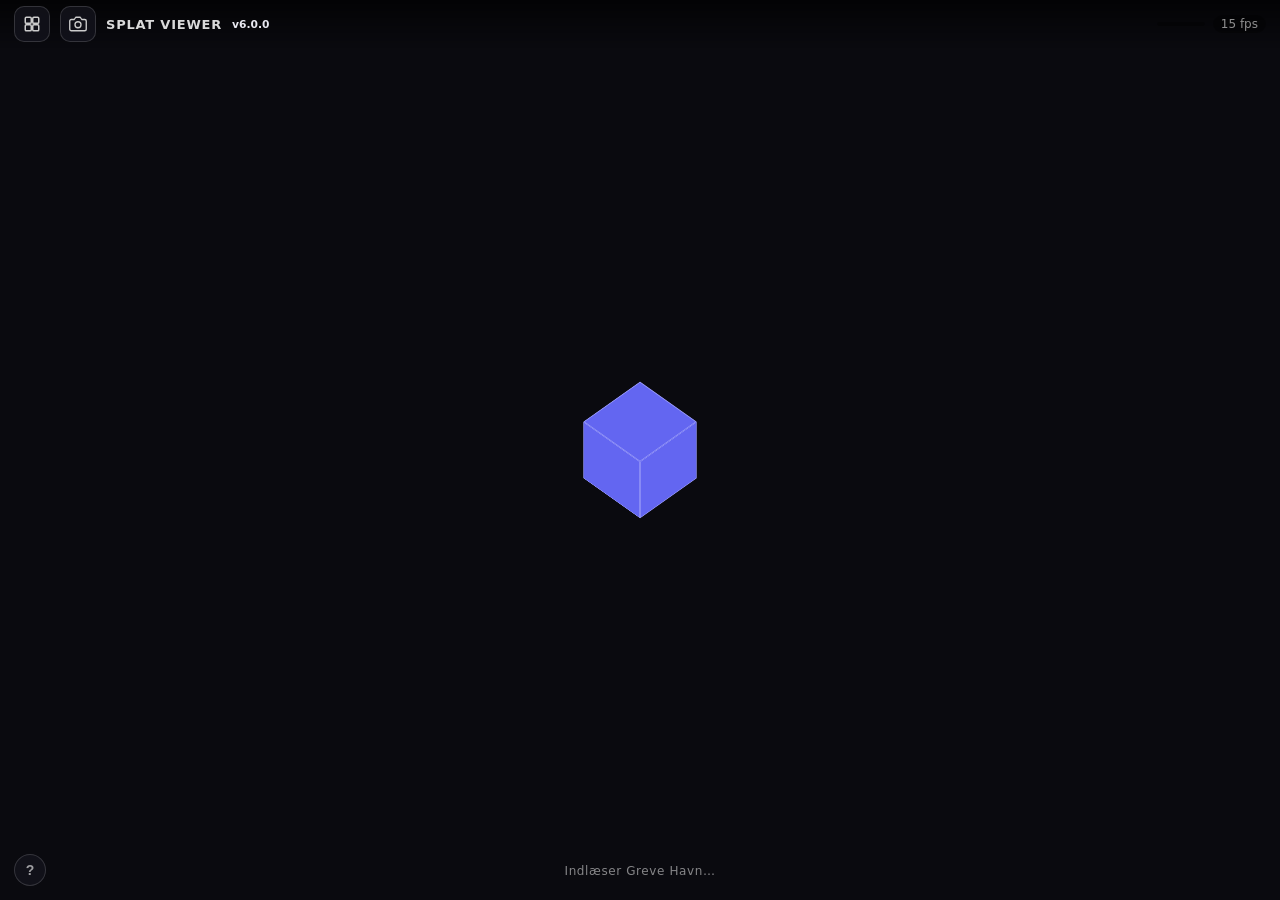
==== commit 11822ef7: "v5 -> v6" ====
--- a/index.html
+++ b/index.html
@@ -1068,7 +1068,7 @@
 				<svg viewBox="0 0 24 24"><path d="M23 19a2 2 0 0 1-2 2H3a2 2 0 0 1-2-2V8a2 2 0 0 1 2-2h4l2-3h6l2 3h4a2 2 0 0 1 2 2z"/><circle cx="12" cy="13" r="4"/></svg>
 			</button>
 			<span id="app-title" class="nohf">Splat Viewer</span>
-			<span id="version" class="nohf"><h6>v5.0.0</h6></span>
+			<span id="version" class="nohf"><h6>v6.0.0</h6></span>
 		</div>
 		<div id="hud-right">
 			<span id="camid"></span>
@@ -1277,4 +1277,4 @@
 	</script>
 </body>
 
-</html>+</html>
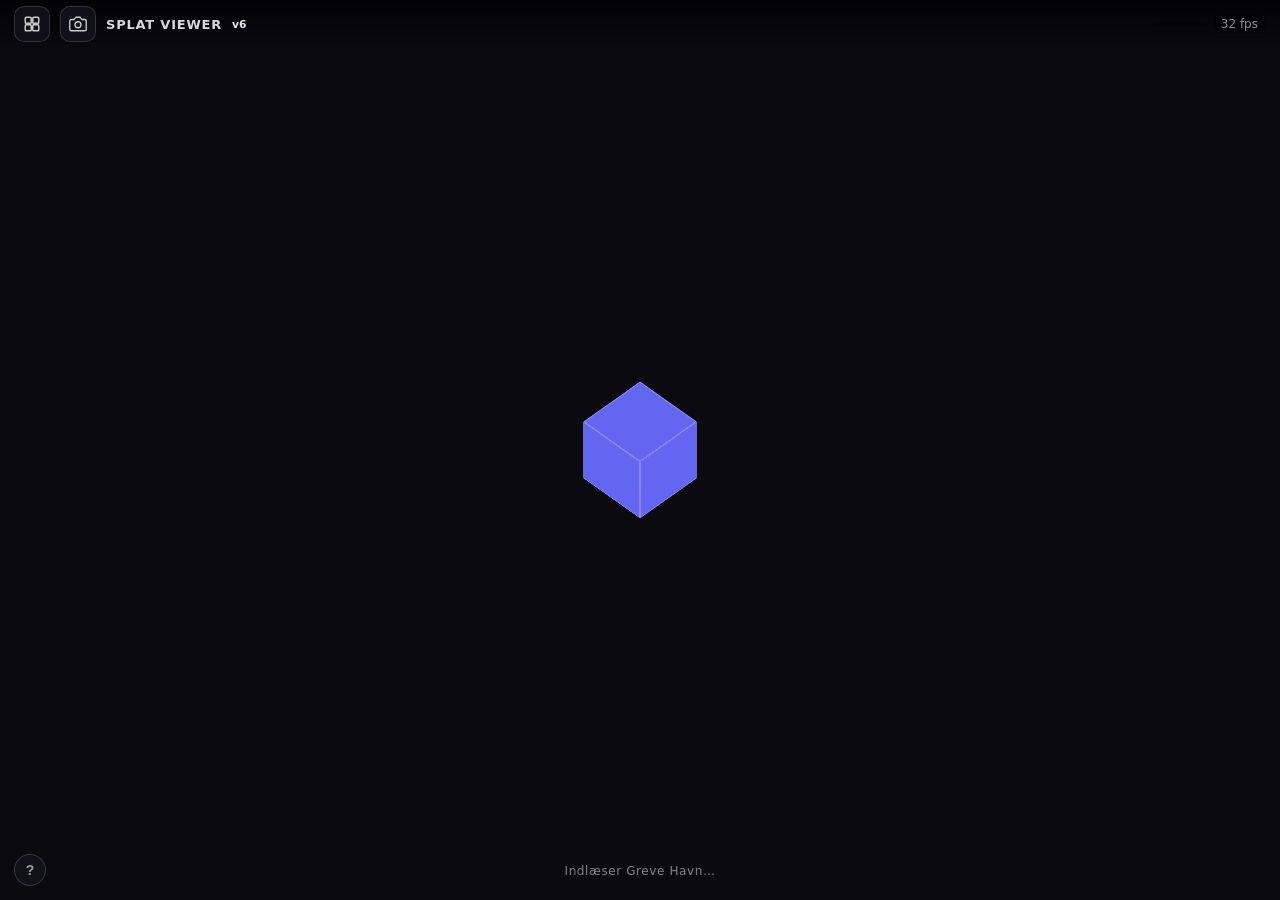
==== commit d7afbb4b: "Update index.html" ====
--- a/index.html
+++ b/index.html
@@ -1068,7 +1068,7 @@
 				<svg viewBox="0 0 24 24"><path d="M23 19a2 2 0 0 1-2 2H3a2 2 0 0 1-2-2V8a2 2 0 0 1 2-2h4l2-3h6l2 3h4a2 2 0 0 1 2 2z"/><circle cx="12" cy="13" r="4"/></svg>
 			</button>
 			<span id="app-title" class="nohf">Splat Viewer</span>
-			<span id="version" class="nohf"><h6>v6.0.0</h6></span>
+			<span id="version" class="nohf"><h6>v6</h6></span>
 		</div>
 		<div id="hud-right">
 			<span id="camid"></span>
